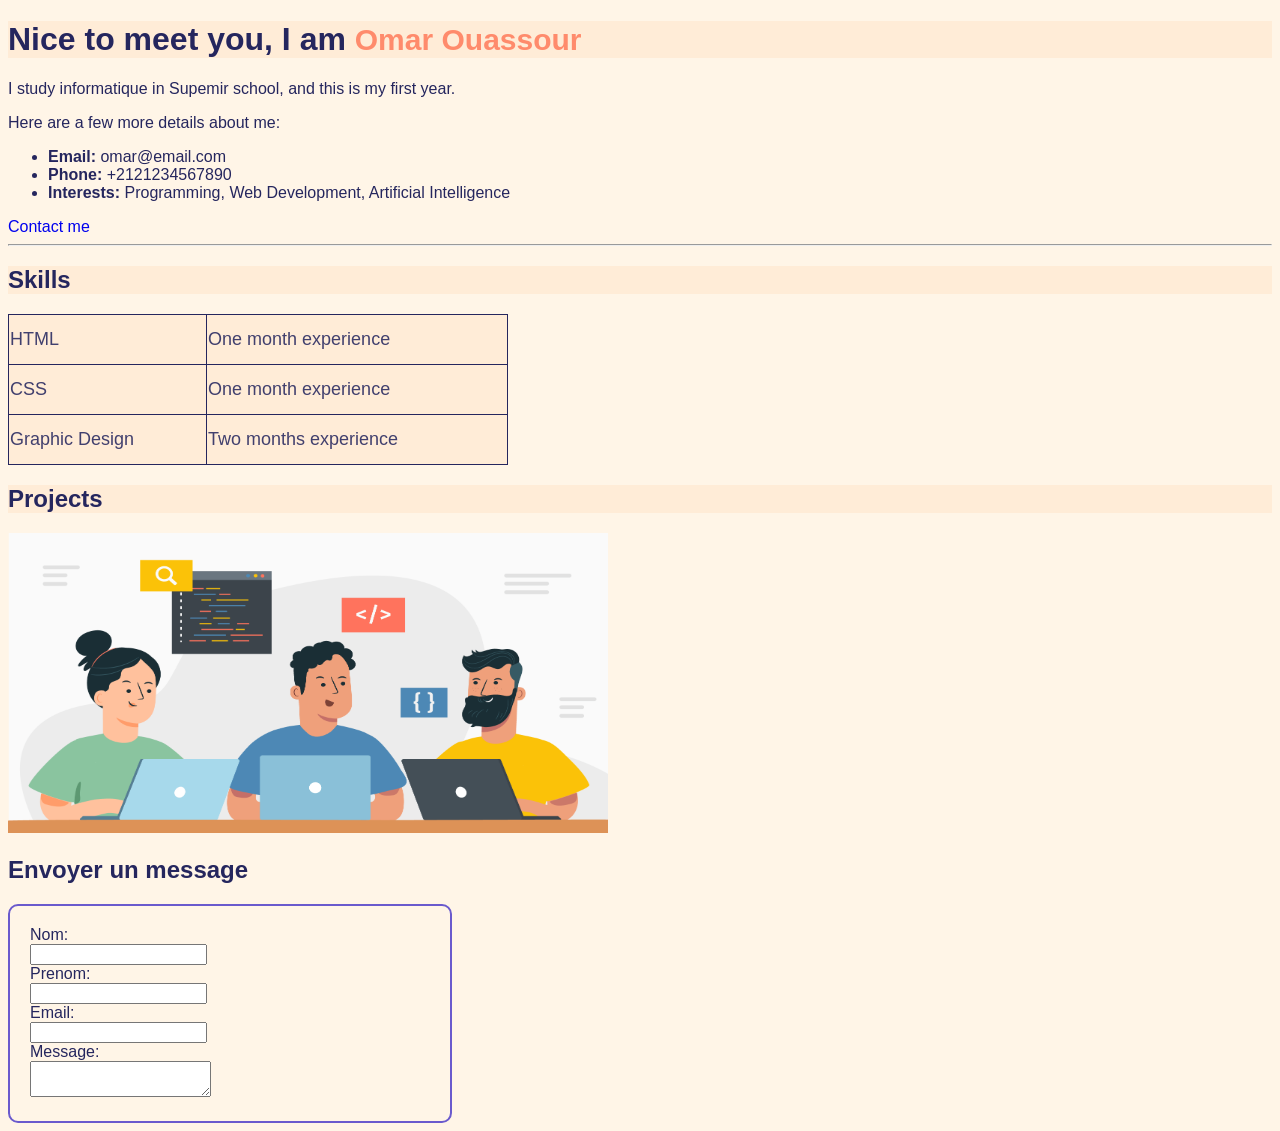
==== index.html @ 853a9b85 "virsion1" ====
<!DOCTYPE html>
<html>

<head>
    <title>Portfolio</title>
    <link rel="stylesheet" href="style.css" />
</head>

<body>

    <h1>Nice to meet you, I am <span id="myname">Omar Ouassour</span></h1>
    <p>I study informatique in Supemir school, and this is my first year.</p>
    <p>Here are a few more details about me:</p>
    <ul>
        <li><strong>Email:</strong> omar@email.com</li>
        <li><strong>Phone:</strong> +2121234567890</li>
        <li><strong>Interests:</strong> Programming, Web Development, Artificial Intelligence</li>
    </ul>
    <a href="#contact">Contact me</a>
    <hr />
    <section id="skills">
        <h1>Skills</h1>
        <table class="skills-table">
            <tr>
                <td class="skill">HTML</td>
                <td class="experience">One month experience</td>
            </tr>
            <tr>
                <td class="skill">CSS</td>
                <td class="experience">One month experience</td>
            </tr>
            <tr>
                <td class="skill">Graphic Design</td>
                <td class="experience">Two months experience</td>
            </tr>
        </table>
    </section>

    <section id="projects">
        <h1>Projects</h1>
        <img src="image.png" alt="Image" />
    </section>

    <section id="contact">
        <h2>Envoyer un message</h2>
        <form>
            <label for="fname">Nom:</label><br>
            <input type="text" id="fname" name="fname"><br>
    
            <label for="lname">Prenom:</label><br>
            <input type="text" id="lname" name="lname"><br>
    
            <label for="lname">Email:</label><br>
            <input type="email" id="lname" name="lname"><br>
    
            <label for="lname">Message:</label><br>
            <textarea id="message" name="message"></textarea><br>
          </form>
    
    </section>

</body>

</html>
---- style.css ----
body {
    background-color: #fff5e7;
    font-family: 'Roboto', sans-serif;
    color: #25265e;
}

h1 {
    background-color: #ffecd7;
}

#myname {
    color: #ff8b6c;
    font-size: 30px;
    font-family: 'Archivo', sans-serif;
}

tr {
    background-color: #ffecd7;
}

.skills-table {
    border-collapse: collapse;
    width: 500px;
}

.skills-table tr {
    height: 50px;
    color: rgba(37, 38, 94, 0.87);
    font-size: 18px;
}

.skills-table td {
    border: 1px solid #25265e;
}

a {
    text-decoration: none;
}

img {
    width: 600px;
    height: 300px;
}

form {
    border: 2px solid slateblue;
    width: 400px;
    padding: 20px;
    border-radius: 10px;
}
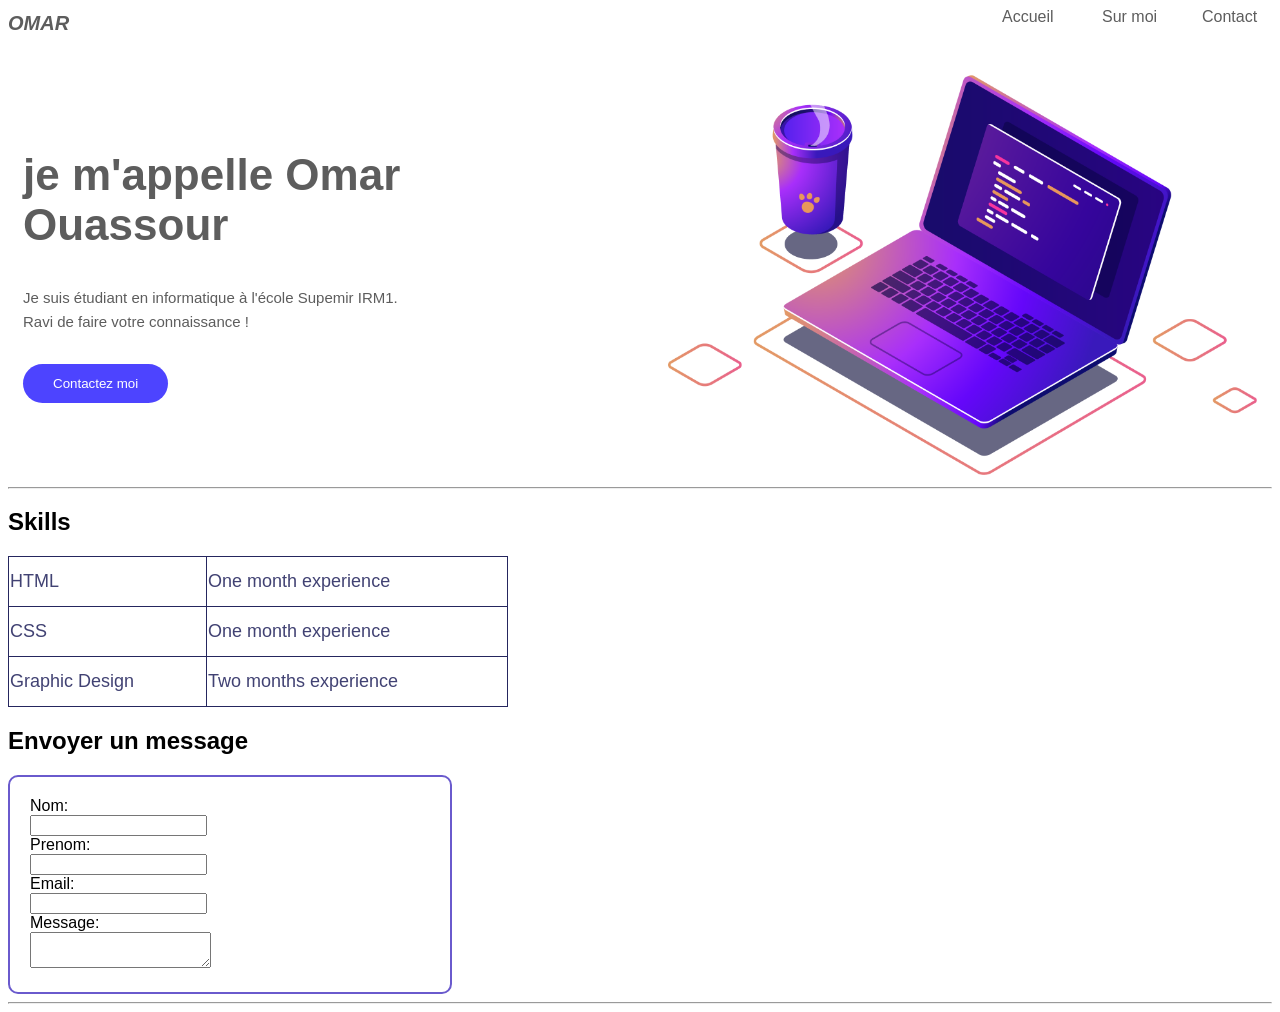
==== commit bebf019e: "test3" ====
--- a/index.html
+++ b/index.html
@@ -7,9 +7,72 @@
 </head>
 
 <body>
+    <!-- Start Landing Page -->
+    
+    <header>
+        <div class="container">
+            <a href="#" class="logo"><strong>OMAR</strong></a>
+            <ul>
+                <li>Accueil</li>
+                <li>Sur moi</li>
+                <li>Contact</li>
+            </ul>
+        </div>
+    </header>
+    <section>
+        <div class="content">
+            <div class="flex-container">
+                <div class="info">
+                    <h1>je m'appelle Omar Ouassour</h1>
+                    <p>Je suis étudiant en informatique à l'école Supemir IRM1.</p>
+                    <p>Ravi de faire votre connaissance !</p>
+                    <button><a href="#contact">Contactez moi</a></button>
+                </div>
+                <div class="image">
+                    <img src="laptop.png" alt="Laptop">
+                </div>
+            </div>
+        </div>
+    </section>
+    
+    <hr />
+    <section id="skills">
+        <h1>Skills</h1>
+        <table class="skills-table">
+            <tr>
+                <td class="skill">HTML</td>
+                <td class="experience">One month experience</td>
+            </tr>
+            <tr>
+                <td class="skill">CSS</td>
+                <td class="experience">One month experience</td>
+            </tr>
+            <tr>
+                <td class="skill">Graphic Design</td>
+                <td class="experience">Two months experience</td>
+            </tr>
+        </table>
+    </section>
+    <section id="contact">
+        <h2>Envoyer un message</h2>
+        <form>
+            <label for="fname">Nom:</label><br>
+            <input type="text" id="fname" name="fname"><br>
 
-    <h1>Nice to meet you, I am <span id="myname">Omar Ouassour</span></h1>
-    <p>I study informatique in Supemir school, and this is my first year.</p>
+            <label for="lname">Prenom:</label><br>
+            <input type="text" id="lname" name="lname"><br>
+
+            <label for="lname">Email:</label><br>
+            <input type="email" id="lname" name="lname"><br>
+
+            <label for="lname">Message:</label><br>
+            <textarea id="message" name="message"></textarea><br>
+        </form>
+
+    </section>
+    <hr/>
+<!--
+
     <p>Here are a few more details about me:</p>
     <ul>
         <li><strong>Email:</strong> omar@email.com</li>
@@ -36,29 +99,24 @@
         </table>
     </section>
 
-    <section id="projects">
-        <h1>Projects</h1>
-        <img src="image.png" alt="Image" />
-    </section>
-
     <section id="contact">
         <h2>Envoyer un message</h2>
         <form>
             <label for="fname">Nom:</label><br>
             <input type="text" id="fname" name="fname"><br>
-    
+
             <label for="lname">Prenom:</label><br>
             <input type="text" id="lname" name="lname"><br>
-    
+
             <label for="lname">Email:</label><br>
             <input type="email" id="lname" name="lname"><br>
-    
+
             <label for="lname">Message:</label><br>
             <textarea id="message" name="message"></textarea><br>
-          </form>
-    
+        </form>
+
     </section>
-
+-->
 </body>
 
 </html>
--- a/style.css
+++ b/style.css
@@ -1,22 +1,140 @@
+
 body {
-    background-color: #fff5e7;
-    font-family: 'Roboto', sans-serif;
-    color: #25265e;
-}
-
-h1 {
-    background-color: #ffecd7;
-}
-
-#myname {
-    color: #ff8b6c;
-    font-size: 30px;
-    font-family: 'Archivo', sans-serif;
-}
-
-tr {
-    background-color: #ffecd7;
-}
+    font-family: 'Open Sans', sans-serif;
+}
+
+a {
+    text-decoration: none;
+}
+
+ul {
+    list-style: none;
+    padding: 0;
+    margin: 0;
+}
+
+.flex-container {
+    padding-left: 15px;
+    padding-right: 15px;
+}
+
+
+
+/* End Global Rules */
+
+/* Start Landing Page */
+
+
+
+
+header .container {
+    display: flex;
+    align-items: center;
+    justify-content: space-between;
+}
+
+header .logo {
+    color: #5d5d5d;
+    font-style: italic;
+    text-transform: uppercase;
+    font-size: 20px;
+}
+
+
+header ul {
+    display: flex;
+    align-items: center;
+}
+
+
+
+header ul li {
+    margin-left: 30px;
+    width: 70px;
+    height: 30px;
+    color: #5d5d5d;
+    cursor: pointer;
+    transition: .3s;
+}
+header ul li:hover {
+    color: #271ed2;
+}
+
+
+
+section .content .flex-container {
+    display: flex;
+    align-items: center;
+    justify-content: space-between;
+}
+
+section .content .info {
+    width: 100%;
+}
+
+section .content .info h1 {
+    color: #5d5d5d;
+    font-size: 44px;
+}
+
+section .content .info p {
+    margin: 0;
+    line-height: 1.6;
+    font-size: 15px;
+    color: #5d5d5d;
+}
+section .content .info button a{ 
+    text-decoration: none;
+    color: #FFF;
+}
+section .content .info button {
+    border: 0;
+    border-radius: 20px;
+    padding: 12px 30px;
+    margin-top: 30px;
+    background-color: #4d44ff;
+}
+section .content .info button:hover {
+    background-color: #6c63ff;
+}
+
+
+section .content .image {
+    text-align: right;
+}
+
+section .content .image img {
+    width: 80%;
+    text-align: right;
+}
+@media screen and (max-width: 768px) {
+    .container {
+        flex-direction: column;
+        align-items: center;
+    }
+
+    ul {
+        width: 80%;
+        margin-top: 20px;
+    }
+}
+
+@media screen and (max-width: 480px) {
+    .container {
+        padding: 10px;
+    }
+
+    ul {
+        width: 100%;
+        margin-top: 10px;
+    }
+
+    .image img {
+        max-width: 100%;
+        height: auto;
+    }
+}
+
 
 .skills-table {
     border-collapse: collapse;
@@ -33,19 +151,112 @@
     border: 1px solid #25265e;
 }
 
-a {
-    text-decoration: none;
-}
-
-img {
-    width: 600px;
-    height: 300px;
-}
 
 form {
     border: 2px solid slateblue;
     width: 400px;
     padding: 20px;
     border-radius: 10px;
-}
-
+} 
+/*
+
+
+
+
+body {
+    font-family: 'Roboto', sans-serif;
+    color: #25265e;
+}
+.flex-container {
+    display: flex;
+    justify-content: space-around;
+    align-items: center;
+    background-color: rgb(66, 179, 68);
+    width: 100%;
+    height: 50px;
+}
+.flex-item {
+    text-align: center;
+    width: 60px;
+    height: 20px;
+    background-color: rgb(52, 83, 72);
+    color: bisque;
+    padding: 5px;
+    border-radius: 5px;
+}
+.flex-item:hover {
+    background-color: bisque;
+    color: rgb(52, 83, 72) ;
+    border-radius: 5px;
+
+}
+
+
+.content .info h1 {
+    color: #5d5d5d;
+    font-size: 44px;
+  }
+.content .info p {
+    margin: 0;
+    line-height: 1.6;
+    font-size: 15px;
+    color: #5d5d5d;
+  }
+.content .info button {
+    border: 0;
+    border-radius: 20px;
+    padding: 12px 30px;
+    margin-top: 30px;
+    cursor: pointer;
+    color: #FFF;
+    background-color: #6c63ff;
+  }
+.content .image img {
+    max-width: 100%;
+  }
+
+
+/* 
+h1 {
+    background-color: #ffecd7;
+}
+
+#myname {
+    color: #ff8b6c;
+    font-size: 30px;
+    font-family: 'Archivo', sans-serif;
+}
+
+tr {
+    background-color: #ffecd7;
+}
+
+.skills-table {
+    border-collapse: collapse;
+    width: 500px;
+}
+
+.skills-table tr {
+    height: 50px;
+    color: rgba(37, 38, 94, 0.87);
+    font-size: 18px;
+}
+
+.skills-table td {
+    border: 1px solid #25265e;
+}
+
+a {
+    text-decoration: none;
+}
+
+img {
+    width: 400px;
+}
+
+form {
+    border: 2px solid slateblue;
+    width: 400px;
+    padding: 20px;
+    border-radius: 10px;
+} */
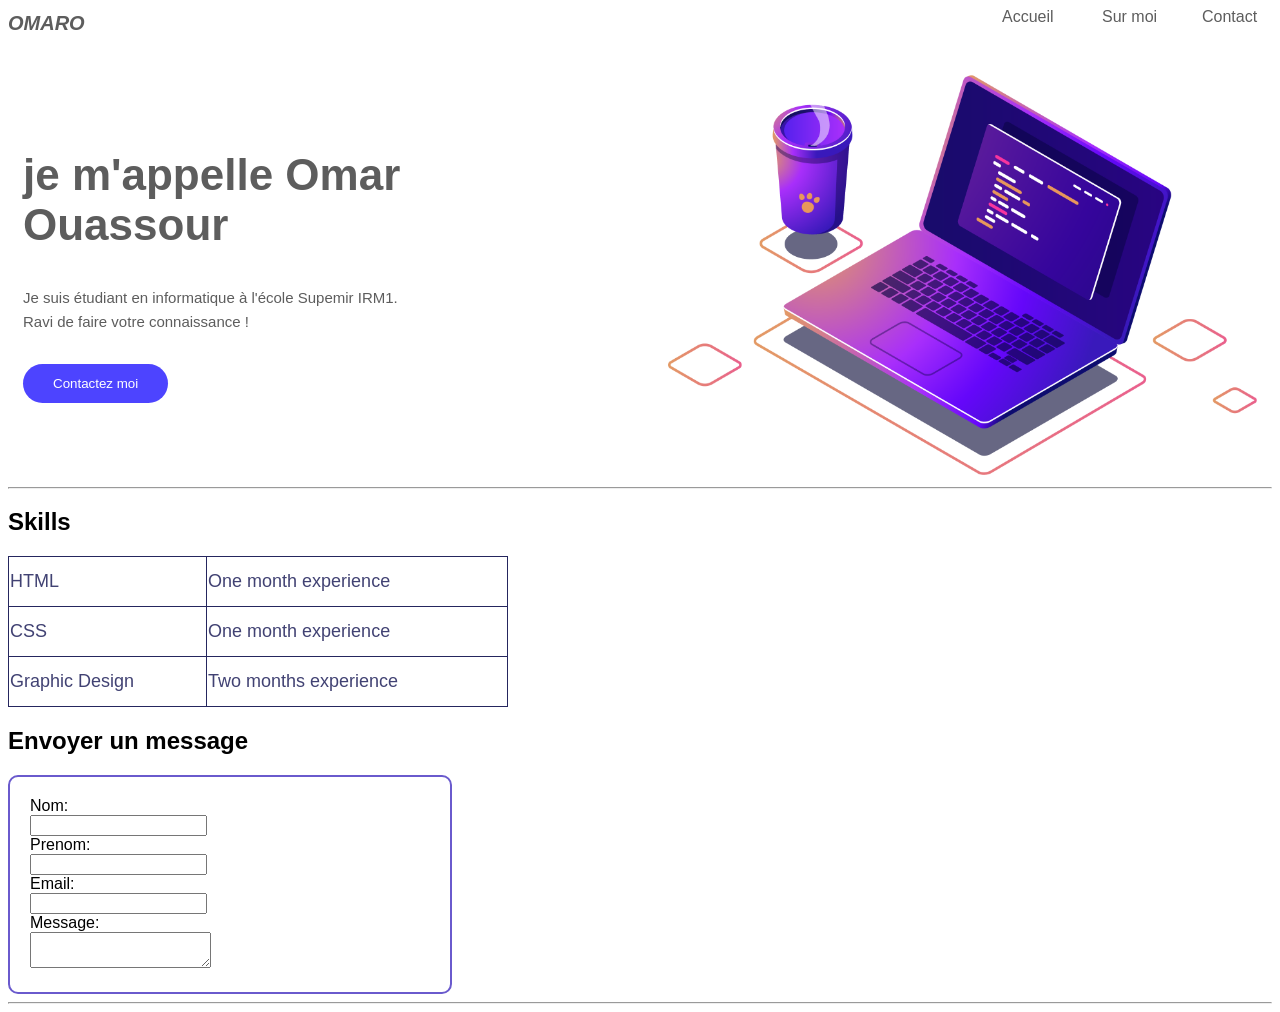
==== commit 67f93e06: "Update index.html" ====
--- a/index.html
+++ b/index.html
@@ -1,122 +1,122 @@
-<!DOCTYPE html>
-<html>
-
-<head>
-    <title>Portfolio</title>
-    <link rel="stylesheet" href="style.css" />
-</head>
-
-<body>
-    <!-- Start Landing Page -->
-    
-    <header>
-        <div class="container">
-            <a href="#" class="logo"><strong>OMAR</strong></a>
-            <ul>
-                <li>Accueil</li>
-                <li>Sur moi</li>
-                <li>Contact</li>
-            </ul>
-        </div>
-    </header>
-    <section>
-        <div class="content">
-            <div class="flex-container">
-                <div class="info">
-                    <h1>je m'appelle Omar Ouassour</h1>
-                    <p>Je suis étudiant en informatique à l'école Supemir IRM1.</p>
-                    <p>Ravi de faire votre connaissance !</p>
-                    <button><a href="#contact">Contactez moi</a></button>
-                </div>
-                <div class="image">
-                    <img src="laptop.png" alt="Laptop">
-                </div>
-            </div>
-        </div>
-    </section>
-    
-    <hr />
-    <section id="skills">
-        <h1>Skills</h1>
-        <table class="skills-table">
-            <tr>
-                <td class="skill">HTML</td>
-                <td class="experience">One month experience</td>
-            </tr>
-            <tr>
-                <td class="skill">CSS</td>
-                <td class="experience">One month experience</td>
-            </tr>
-            <tr>
-                <td class="skill">Graphic Design</td>
-                <td class="experience">Two months experience</td>
-            </tr>
-        </table>
-    </section>
-    <section id="contact">
-        <h2>Envoyer un message</h2>
-        <form>
-            <label for="fname">Nom:</label><br>
-            <input type="text" id="fname" name="fname"><br>
-
-            <label for="lname">Prenom:</label><br>
-            <input type="text" id="lname" name="lname"><br>
-
-            <label for="lname">Email:</label><br>
-            <input type="email" id="lname" name="lname"><br>
-
-            <label for="lname">Message:</label><br>
-            <textarea id="message" name="message"></textarea><br>
-        </form>
-
-    </section>
-    <hr/>
-<!--
-
-    <p>Here are a few more details about me:</p>
-    <ul>
-        <li><strong>Email:</strong> omar@email.com</li>
-        <li><strong>Phone:</strong> +2121234567890</li>
-        <li><strong>Interests:</strong> Programming, Web Development, Artificial Intelligence</li>
-    </ul>
-    <a href="#contact">Contact me</a>
-    <hr />
-    <section id="skills">
-        <h1>Skills</h1>
-        <table class="skills-table">
-            <tr>
-                <td class="skill">HTML</td>
-                <td class="experience">One month experience</td>
-            </tr>
-            <tr>
-                <td class="skill">CSS</td>
-                <td class="experience">One month experience</td>
-            </tr>
-            <tr>
-                <td class="skill">Graphic Design</td>
-                <td class="experience">Two months experience</td>
-            </tr>
-        </table>
-    </section>
-
-    <section id="contact">
-        <h2>Envoyer un message</h2>
-        <form>
-            <label for="fname">Nom:</label><br>
-            <input type="text" id="fname" name="fname"><br>
-
-            <label for="lname">Prenom:</label><br>
-            <input type="text" id="lname" name="lname"><br>
-
-            <label for="lname">Email:</label><br>
-            <input type="email" id="lname" name="lname"><br>
-
-            <label for="lname">Message:</label><br>
-            <textarea id="message" name="message"></textarea><br>
-        </form>
-
-    </section>
--->
-</body>
-
-</html>+<!DOCTYPE html>
+<html>
+
+<head>
+    <title>Portfolio</title>
+    <link rel="stylesheet" href="style.css" />
+</head>
+
+<body>
+    <!-- Start Landing Page -->
+    
+    <header>
+        <div class="container">
+            <a href="#" class="logo"><strong>OMARO</strong></a>
+            <ul>
+                <li>Accueil</li>
+                <li>Sur moi</li>
+                <li>Contact</li>
+            </ul>
+        </div>
+    </header>
+    <section>
+        <div class="content">
+            <div class="flex-container">
+                <div class="info">
+                    <h1>je m'appelle Omar Ouassour</h1>
+                    <p>Je suis étudiant en informatique à l'école Supemir IRM1.</p>
+                    <p>Ravi de faire votre connaissance !</p>
+                    <button><a href="#contact">Contactez moi</a></button>
+                </div>
+                <div class="image">
+                    <img src="laptop.png" alt="Laptop">
+                </div>
+            </div>
+        </div>
+    </section>
+    
+    <hr />
+    <section id="skills">
+        <h1>Skills</h1>
+        <table class="skills-table">
+            <tr>
+                <td class="skill">HTML</td>
+                <td class="experience">One month experience</td>
+            </tr>
+            <tr>
+                <td class="skill">CSS</td>
+                <td class="experience">One month experience</td>
+            </tr>
+            <tr>
+                <td class="skill">Graphic Design</td>
+                <td class="experience">Two months experience</td>
+            </tr>
+        </table>
+    </section>
+    <section id="contact">
+        <h2>Envoyer un message</h2>
+        <form>
+            <label for="fname">Nom:</label><br>
+            <input type="text" id="fname" name="fname"><br>
+
+            <label for="lname">Prenom:</label><br>
+            <input type="text" id="lname" name="lname"><br>
+
+            <label for="lname">Email:</label><br>
+            <input type="email" id="lname" name="lname"><br>
+
+            <label for="lname">Message:</label><br>
+            <textarea id="message" name="message"></textarea><br>
+        </form>
+
+    </section>
+    <hr/>
+<!--
+
+    <p>Here are a few more details about me:</p>
+    <ul>
+        <li><strong>Email:</strong> omar@email.com</li>
+        <li><strong>Phone:</strong> +2121234567890</li>
+        <li><strong>Interests:</strong> Programming, Web Development, Artificial Intelligence</li>
+    </ul>
+    <a href="#contact">Contact me</a>
+    <hr />
+    <section id="skills">
+        <h1>Skills</h1>
+        <table class="skills-table">
+            <tr>
+                <td class="skill">HTML</td>
+                <td class="experience">One month experience</td>
+            </tr>
+            <tr>
+                <td class="skill">CSS</td>
+                <td class="experience">One month experience</td>
+            </tr>
+            <tr>
+                <td class="skill">Graphic Design</td>
+                <td class="experience">Two months experience</td>
+            </tr>
+        </table>
+    </section>
+
+    <section id="contact">
+        <h2>Envoyer un message</h2>
+        <form>
+            <label for="fname">Nom:</label><br>
+            <input type="text" id="fname" name="fname"><br>
+
+            <label for="lname">Prenom:</label><br>
+            <input type="text" id="lname" name="lname"><br>
+
+            <label for="lname">Email:</label><br>
+            <input type="email" id="lname" name="lname"><br>
+
+            <label for="lname">Message:</label><br>
+            <textarea id="message" name="message"></textarea><br>
+        </form>
+
+    </section>
+-->
+</body>
+
+</html>
--- a/style.css
+++ b/style.css
@@ -1,262 +1,262 @@
-
-body {
-    font-family: 'Open Sans', sans-serif;
-}
-
-a {
-    text-decoration: none;
-}
-
-ul {
-    list-style: none;
-    padding: 0;
-    margin: 0;
-}
-
-.flex-container {
-    padding-left: 15px;
-    padding-right: 15px;
-}
-
-
-
-/* End Global Rules */
-
-/* Start Landing Page */
-
-
-
-
-header .container {
-    display: flex;
-    align-items: center;
-    justify-content: space-between;
-}
-
-header .logo {
-    color: #5d5d5d;
-    font-style: italic;
-    text-transform: uppercase;
-    font-size: 20px;
-}
-
-
-header ul {
-    display: flex;
-    align-items: center;
-}
-
-
-
-header ul li {
-    margin-left: 30px;
-    width: 70px;
-    height: 30px;
-    color: #5d5d5d;
-    cursor: pointer;
-    transition: .3s;
-}
-header ul li:hover {
-    color: #271ed2;
-}
-
-
-
-section .content .flex-container {
-    display: flex;
-    align-items: center;
-    justify-content: space-between;
-}
-
-section .content .info {
-    width: 100%;
-}
-
-section .content .info h1 {
-    color: #5d5d5d;
-    font-size: 44px;
-}
-
-section .content .info p {
-    margin: 0;
-    line-height: 1.6;
-    font-size: 15px;
-    color: #5d5d5d;
-}
-section .content .info button a{ 
-    text-decoration: none;
-    color: #FFF;
-}
-section .content .info button {
-    border: 0;
-    border-radius: 20px;
-    padding: 12px 30px;
-    margin-top: 30px;
-    background-color: #4d44ff;
-}
-section .content .info button:hover {
-    background-color: #6c63ff;
-}
-
-
-section .content .image {
-    text-align: right;
-}
-
-section .content .image img {
-    width: 80%;
-    text-align: right;
-}
-@media screen and (max-width: 768px) {
-    .container {
-        flex-direction: column;
-        align-items: center;
-    }
-
-    ul {
-        width: 80%;
-        margin-top: 20px;
-    }
-}
-
-@media screen and (max-width: 480px) {
-    .container {
-        padding: 10px;
-    }
-
-    ul {
-        width: 100%;
-        margin-top: 10px;
-    }
-
-    .image img {
-        max-width: 100%;
-        height: auto;
-    }
-}
-
-
-.skills-table {
-    border-collapse: collapse;
-    width: 500px;
-}
-
-.skills-table tr {
-    height: 50px;
-    color: rgba(37, 38, 94, 0.87);
-    font-size: 18px;
-}
-
-.skills-table td {
-    border: 1px solid #25265e;
-}
-
-
-form {
-    border: 2px solid slateblue;
-    width: 400px;
-    padding: 20px;
-    border-radius: 10px;
-} 
-/*
-
-
-
-
-body {
-    font-family: 'Roboto', sans-serif;
-    color: #25265e;
-}
-.flex-container {
-    display: flex;
-    justify-content: space-around;
-    align-items: center;
-    background-color: rgb(66, 179, 68);
-    width: 100%;
-    height: 50px;
-}
-.flex-item {
-    text-align: center;
-    width: 60px;
-    height: 20px;
-    background-color: rgb(52, 83, 72);
-    color: bisque;
-    padding: 5px;
-    border-radius: 5px;
-}
-.flex-item:hover {
-    background-color: bisque;
-    color: rgb(52, 83, 72) ;
-    border-radius: 5px;
-
-}
-
-
-.content .info h1 {
-    color: #5d5d5d;
-    font-size: 44px;
-  }
-.content .info p {
-    margin: 0;
-    line-height: 1.6;
-    font-size: 15px;
-    color: #5d5d5d;
-  }
-.content .info button {
-    border: 0;
-    border-radius: 20px;
-    padding: 12px 30px;
-    margin-top: 30px;
-    cursor: pointer;
-    color: #FFF;
-    background-color: #6c63ff;
-  }
-.content .image img {
-    max-width: 100%;
-  }
-
-
-/* 
-h1 {
-    background-color: #ffecd7;
-}
-
-#myname {
-    color: #ff8b6c;
-    font-size: 30px;
-    font-family: 'Archivo', sans-serif;
-}
-
-tr {
-    background-color: #ffecd7;
-}
-
-.skills-table {
-    border-collapse: collapse;
-    width: 500px;
-}
-
-.skills-table tr {
-    height: 50px;
-    color: rgba(37, 38, 94, 0.87);
-    font-size: 18px;
-}
-
-.skills-table td {
-    border: 1px solid #25265e;
-}
-
-a {
-    text-decoration: none;
-}
-
-img {
-    width: 400px;
-}
-
-form {
-    border: 2px solid slateblue;
-    width: 400px;
-    padding: 20px;
-    border-radius: 10px;
+
+body {
+    font-family: 'Open Sans', sans-serif;
+}
+
+a {
+    text-decoration: none;
+}
+
+ul {
+    list-style: none;
+    padding: 0;
+    margin: 0;
+}
+
+.flex-container {
+    padding-left: 15px;
+    padding-right: 15px;
+}
+
+
+
+/* End Global Rules */
+
+/* Start Landing Page */
+
+
+
+
+header .container {
+    display: flex;
+    align-items: center;
+    justify-content: space-between;
+}
+
+header .logo {
+    color: #5d5d5d;
+    font-style: italic;
+    text-transform: uppercase;
+    font-size: 20px;
+}
+
+
+header ul {
+    display: flex;
+    align-items: center;
+}
+
+
+
+header ul li {
+    margin-left: 30px;
+    width: 70px;
+    height: 30px;
+    color: #5d5d5d;
+    cursor: pointer;
+    transition: .3s;
+}
+header ul li:hover {
+    color: #271ed2;
+}
+
+
+
+section .content .flex-container {
+    display: flex;
+    align-items: center;
+    justify-content: space-between;
+}
+
+section .content .info {
+    width: 100%;
+}
+
+section .content .info h1 {
+    color: #5d5d5d;
+    font-size: 44px;
+}
+
+section .content .info p {
+    margin: 0;
+    line-height: 1.6;
+    font-size: 15px;
+    color: #5d5d5d;
+}
+section .content .info button a{ 
+    text-decoration: none;
+    color: #FFF;
+}
+section .content .info button {
+    border: 0;
+    border-radius: 20px;
+    padding: 12px 30px;
+    margin-top: 30px;
+    background-color: #4d44ff;
+}
+section .content .info button:hover {
+    background-color: #6c63ff;
+}
+
+
+section .content .image {
+    text-align: right;
+}
+
+section .content .image img {
+    width: 80%;
+    text-align: right;
+}
+@media screen and (max-width: 768px) {
+    .container {
+        flex-direction: column;
+        align-items: center;
+    }
+
+    ul {
+        width: 80%;
+        margin-top: 20px;
+    }
+}
+
+@media screen and (max-width: 480px) {
+    .container {
+        padding: 10px;
+    }
+
+    ul {
+        width: 100%;
+        margin-top: 10px;
+    }
+
+    .image img {
+        max-width: 100%;
+        height: auto;
+    }
+}
+
+
+.skills-table {
+    border-collapse: collapse;
+    width: 500px;
+}
+
+.skills-table tr {
+    height: 50px;
+    color: rgba(37, 38, 94, 0.87);
+    font-size: 18px;
+}
+
+.skills-table td {
+    border: 1px solid #25265e;
+}
+
+
+form {
+    border: 2px solid slateblue;
+    width: 400px;
+    padding: 20px;
+    border-radius: 10px;
+} 
+/*
+
+
+
+
+body {
+    font-family: 'Roboto', sans-serif;
+    color: #25265e;
+}
+.flex-container {
+    display: flex;
+    justify-content: space-around;
+    align-items: center;
+    background-color: rgb(66, 179, 68);
+    width: 100%;
+    height: 50px;
+}
+.flex-item {
+    text-align: center;
+    width: 60px;
+    height: 20px;
+    background-color: rgb(52, 83, 72);
+    color: bisque;
+    padding: 5px;
+    border-radius: 5px;
+}
+.flex-item:hover {
+    background-color: bisque;
+    color: rgb(52, 83, 72) ;
+    border-radius: 5px;
+
+}
+
+
+.content .info h1 {
+    color: #5d5d5d;
+    font-size: 44px;
+  }
+.content .info p {
+    margin: 0;
+    line-height: 1.6;
+    font-size: 15px;
+    color: #5d5d5d;
+  }
+.content .info button {
+    border: 0;
+    border-radius: 20px;
+    padding: 12px 30px;
+    margin-top: 30px;
+    cursor: pointer;
+    color: #FFF;
+    background-color: #6c63ff;
+  }
+.content .image img {
+    max-width: 100%;
+  }
+
+
+/* 
+h1 {
+    background-color: #ffecd7;
+}
+
+#myname {
+    color: #ff8b6c;
+    font-size: 30px;
+    font-family: 'Archivo', sans-serif;
+}
+
+tr {
+    background-color: #ffecd7;
+}
+
+.skills-table {
+    border-collapse: collapse;
+    width: 500px;
+}
+
+.skills-table tr {
+    height: 50px;
+    color: rgba(37, 38, 94, 0.87);
+    font-size: 18px;
+}
+
+.skills-table td {
+    border: 1px solid #25265e;
+}
+
+a {
+    text-decoration: none;
+}
+
+img {
+    width: 400px;
+}
+
+form {
+    border: 2px solid slateblue;
+    width: 400px;
+    padding: 20px;
+    border-radius: 10px;
 } */
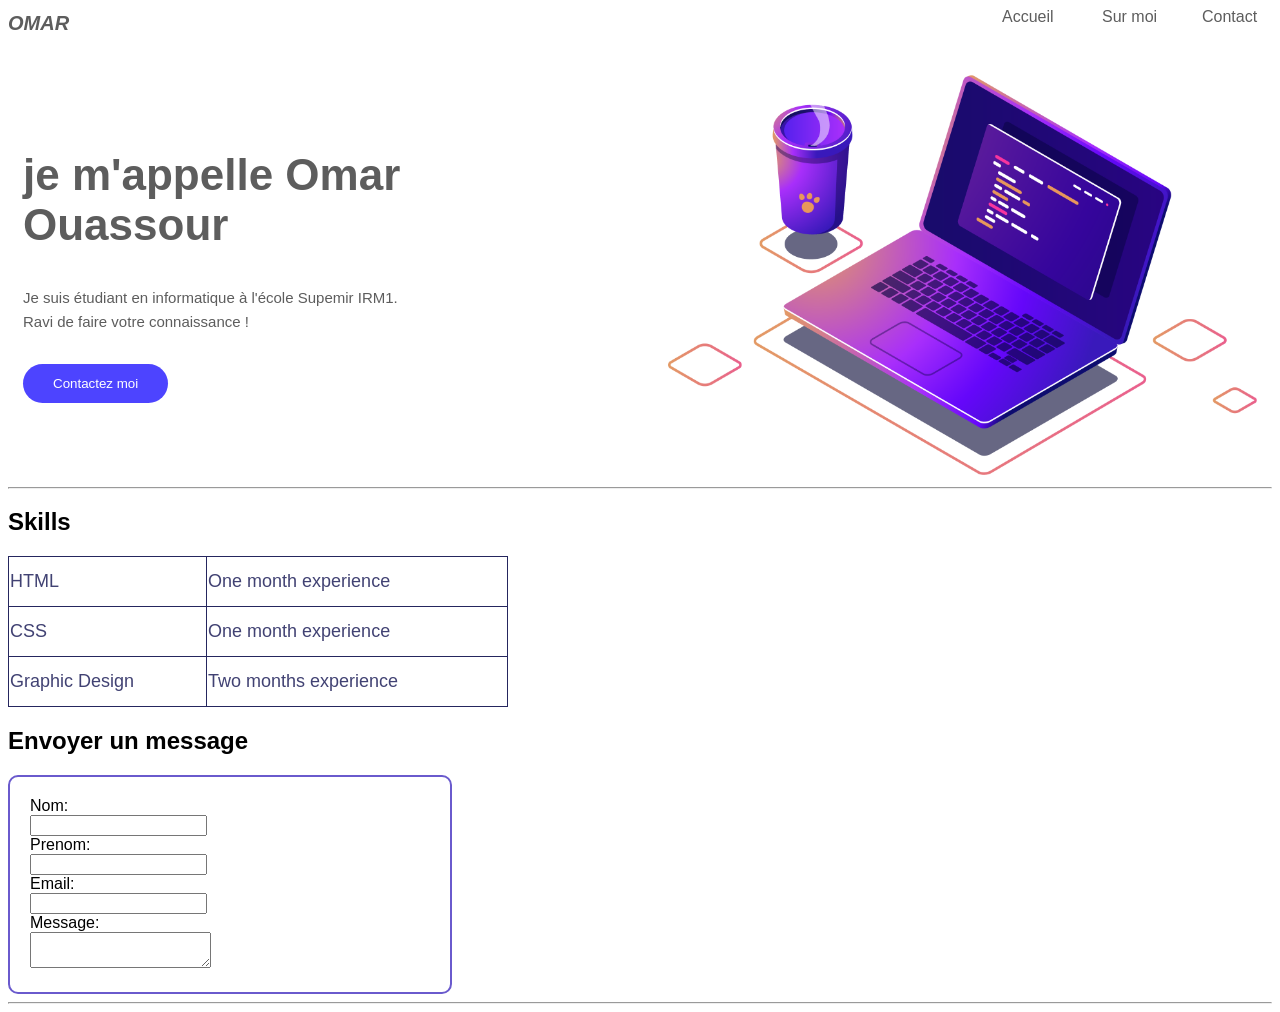
==== commit cca4fc97: "Update index.html" ====
--- a/index.html
+++ b/index.html
@@ -11,7 +11,7 @@
     
     <header>
         <div class="container">
-            <a href="#" class="logo"><strong>OMARO</strong></a>
+            <a href="#" class="logo"><strong>OMAR</strong></a>
             <ul>
                 <li>Accueil</li>
                 <li>Sur moi</li>
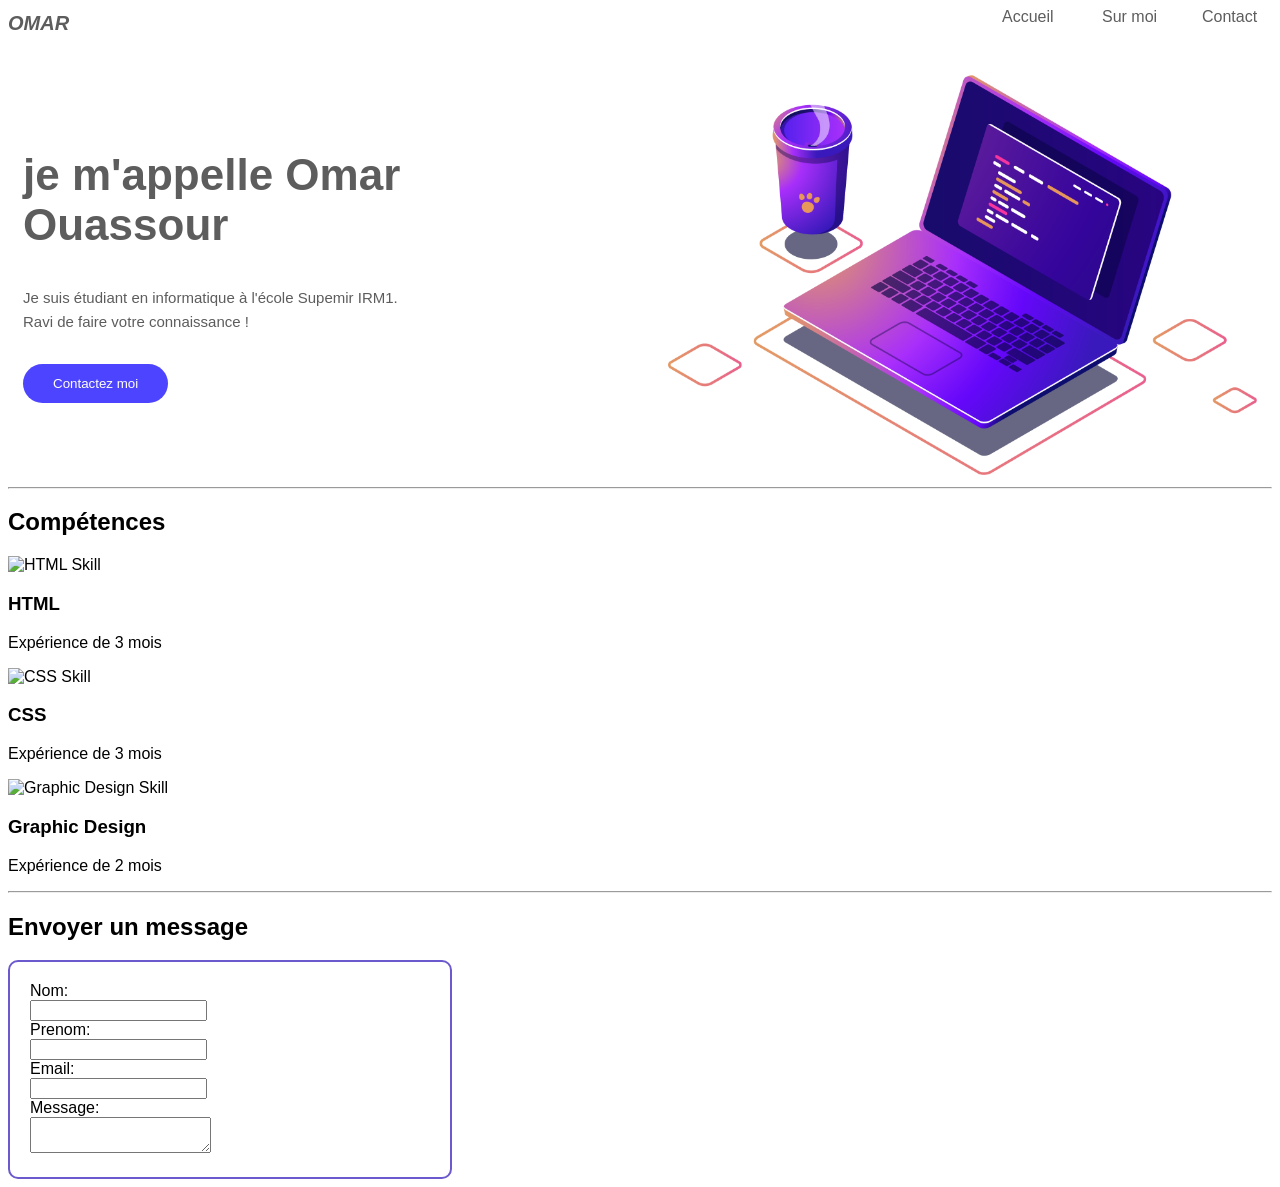
==== commit a204a3a4: "Update index.html" ====
--- a/index.html
+++ b/index.html
@@ -7,8 +7,6 @@
 </head>
 
 <body>
-    <!-- Start Landing Page -->
-    
     <header>
         <div class="container">
             <a href="#" class="logo"><strong>OMAR</strong></a>
@@ -37,22 +35,40 @@
     
     <hr />
     <section id="skills">
-        <h1>Skills</h1>
-        <table class="skills-table">
-            <tr>
-                <td class="skill">HTML</td>
-                <td class="experience">One month experience</td>
-            </tr>
-            <tr>
-                <td class="skill">CSS</td>
-                <td class="experience">One month experience</td>
-            </tr>
-            <tr>
-                <td class="skill">Graphic Design</td>
-                <td class="experience">Two months experience</td>
-            </tr>
-        </table>
+        <h1>Compétences</h1>
+        <div class="skills-box">
+            <div class="skill">
+                <div class="skill-img">
+                    <img src="html.png" alt="HTML Skill"/>
+                </div>
+                <div class="skill-text">
+                    <h3>HTML</h3>
+                    <p>Expérience de 3 mois</p>
+                </div>
+            </div>
+    
+            <div class="skill">
+                <div class="skill-img">
+                    <img src="css.svg" alt="CSS Skill"/>
+                </div>
+                <div class="skill-text">
+                    <h3>CSS</h3>
+                    <p>Expérience de 3 mois</p>
+                </div>
+            </div>
+    
+            <div class="skill">
+                <div class="skill-img">
+                    <img src="design.png" alt="Graphic Design Skill"/>
+                </div>
+                <div class="skill-text">
+                    <h3>Graphic Design</h3>
+                    <p>Expérience de 2 mois</p>
+                </div>
+            </div>
+        </div>
     </section>
+    <hr/>
     <section id="contact">
         <h2>Envoyer un message</h2>
         <form>
@@ -68,55 +84,7 @@
             <label for="lname">Message:</label><br>
             <textarea id="message" name="message"></textarea><br>
         </form>
-
     </section>
-    <hr/>
-<!--
-
-    <p>Here are a few more details about me:</p>
-    <ul>
-        <li><strong>Email:</strong> omar@email.com</li>
-        <li><strong>Phone:</strong> +2121234567890</li>
-        <li><strong>Interests:</strong> Programming, Web Development, Artificial Intelligence</li>
-    </ul>
-    <a href="#contact">Contact me</a>
-    <hr />
-    <section id="skills">
-        <h1>Skills</h1>
-        <table class="skills-table">
-            <tr>
-                <td class="skill">HTML</td>
-                <td class="experience">One month experience</td>
-            </tr>
-            <tr>
-                <td class="skill">CSS</td>
-                <td class="experience">One month experience</td>
-            </tr>
-            <tr>
-                <td class="skill">Graphic Design</td>
-                <td class="experience">Two months experience</td>
-            </tr>
-        </table>
-    </section>
-
-    <section id="contact">
-        <h2>Envoyer un message</h2>
-        <form>
-            <label for="fname">Nom:</label><br>
-            <input type="text" id="fname" name="fname"><br>
-
-            <label for="lname">Prenom:</label><br>
-            <input type="text" id="lname" name="lname"><br>
-
-            <label for="lname">Email:</label><br>
-            <input type="email" id="lname" name="lname"><br>
-
-            <label for="lname">Message:</label><br>
-            <textarea id="message" name="message"></textarea><br>
-        </form>
-
-    </section>
--->
 </body>
 
 </html>
